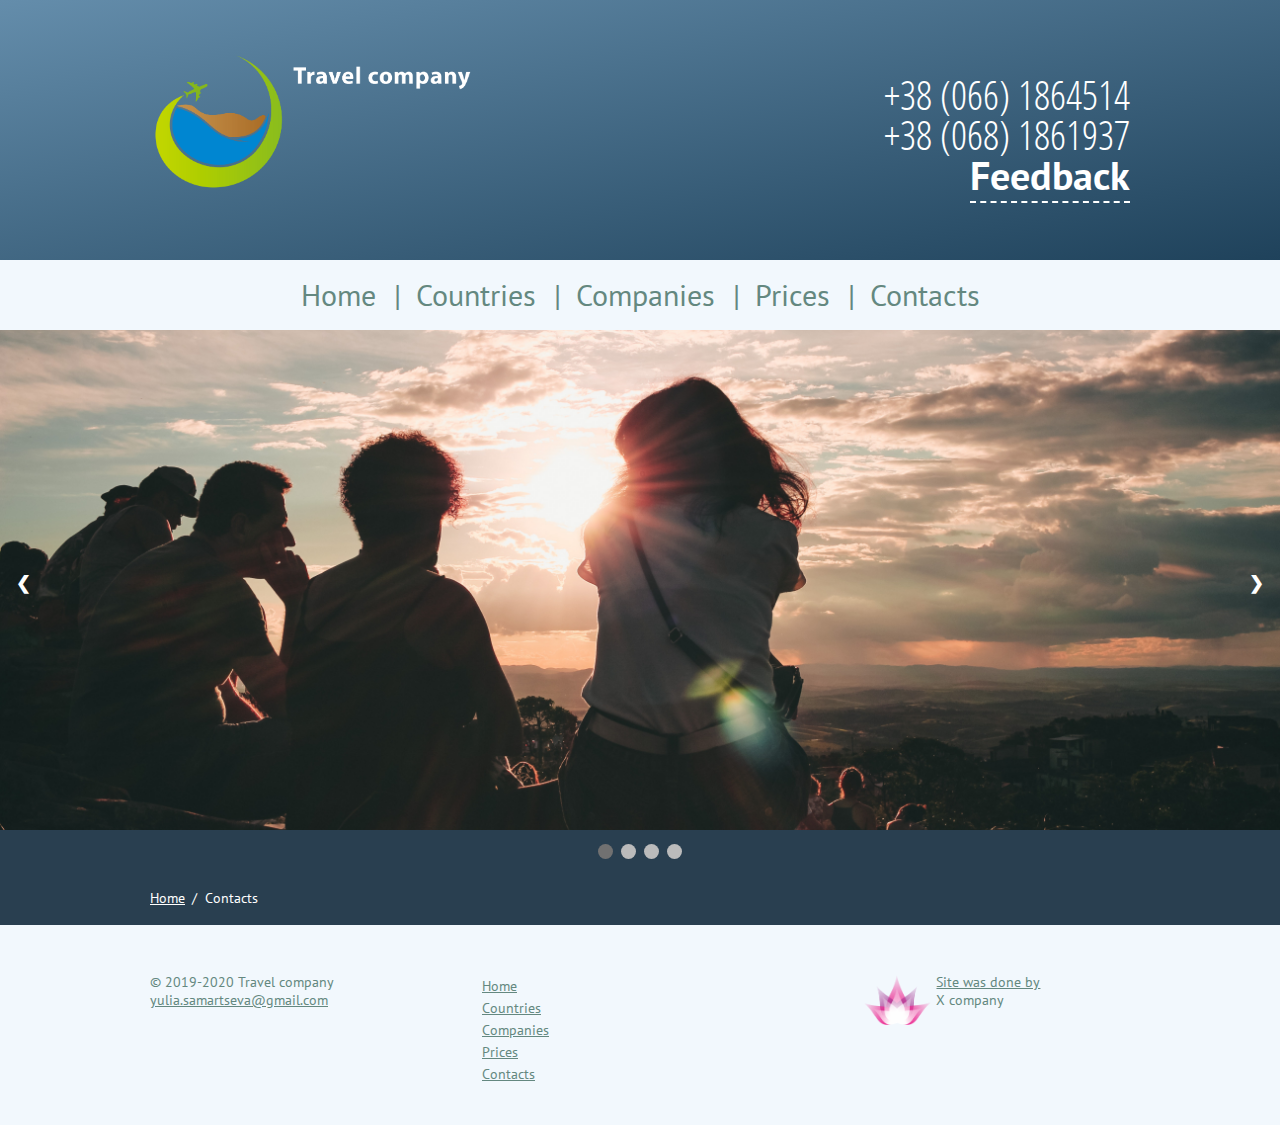
==== contacts.html @ ab06f2ba "make clearfix to be in one file, add two pages" ====
<!DOCTYPE html>
<html lang="en">

<head>
	<meta charset="utf-8">
	<title>Travel company</title>
	<link rel="stylesheet" href="assets/stylesheets/clearfix.css">
	<link rel="stylesheet" href="assets/stylesheets/styles.css">
	<link href="https://fonts.googleapis.com/css?family=PT+Sans&display=swap" rel="stylesheet"> 
</head>
<body>
	<!-- Header -->

	<header class="group">

		<div class="container">

			<div class="company-logo">
				<img src="assets/images/logo.png" alt="Travel company logo" class="company-logo">
	    	</div>

	    	<div class="tagline">
		    	<h3 class="number">+38 (066) 1864514<br>+38 (068) 1861937</h3>
		    	<h3>
		    		<a class="contact" onclick="openForm()">Feedback</a>
		    	</h3>
	    	</div>

    	</div>

	</header>

	<!-- Navigation -->	

	<nav class="nav nav-main">
        <ul>
          <li class="nav-main-item"><a href="index.html">Home</a></li><!--
          --><li class="nav-main-item"><a href="index.html">Countries</a></li><!--
          --><li class="nav-main-item"><a href="index.html">Companies</a></li><!--
          --><li class="nav-main-item"><a href="index.html">Prices</a></li><!--
          --><li><a href="index.html">Contacts</a></li>
        </ul>
    </nav>

	<!-- Slideshow container -->

	<div class="slideshow-container">

	  <!-- Full-width images with number and caption text -->

	  <div class="mySlides fade">
	    <img src="assets/images/slider/people.jpg">
	  </div>

	  <div class="mySlides fade">
	    <img src="assets/images/slider/plane.jpg">
	  </div>

	  <div class="mySlides fade">
	    <img src="assets/images/slider/relax.jpg">
	  </div>

	  <div class="mySlides fade">
	    <img src="assets/images/slider/water.jpg">
	  </div>

	  <!-- Next and previous buttons -->
	  <a class="prev" onclick="plusSlides(-1)">&#10094;</a>
	  <a class="next" onclick="plusSlides(1)">&#10095;</a>
	  
	</div>
	<br>

	<!-- The dots/circles -->
	<div style="text-align:center">
	  <span class="dot" onclick="currentSlide(1)"></span> 
	  <span class="dot" onclick="currentSlide(2)"></span> 
	  <span class="dot" onclick="currentSlide(3)"></span> 
	  <span class="dot" onclick="currentSlide(4)"></span> 
	</div>

	<script type="text/javascript" src="js/script.js"></script>

    <div class="container-body">

    <div class="container">

	<nav class="nav">
        <ul>
          <li class="nav-item"><a href="index.html">Home</a></li><!--
          --><li><a href="index.html">Contacts</a></li>
        </ul>
    </nav>

	</div>

		<div id="form-popup">
			<div class="feedback-form" id="feedback">

				<form action="index.html" class="form-container fade">
					<h2>Feedback form</h2>
					
					<p><label for="name">Name</label>
					<input type="text" placeholder="Enter name" id="name" required></p>

					<p><label for="phone">Phone</label>
					<input type="tel" placeholder="Enter phone" id="phone" required></p>

					<p><label for="email">Email</label>
					<input type="email" placeholder="Enter email" id="email" required></p>

					<p class="formfield"><label for="feedback-text">Your feedback</label>
		            	<textarea id="feedback-text" rows="5"></textarea>
		          	</p>
					<button type="submit" class="send-form">Send</button>
				</form>
			</div>
		</div>

	<!-- Footer -->

	<footer>

		<div class="container grid-1-3">

			<div>
				<small>&copy; 2019-2020 Travel company</small>
				<p><a href = "mailto: yulia.samartseva@gmail.com">yulia.samartseva@gmail.com</a></p>
			</div><!--

        	Menu

        --><div>

				<ul class="footer-menu">
					<li><a href="index.html">Home</a></li>
					<li><a href="index.html">Countries</a></li>
					<li><a href="index.html">Companies</a></li>
					<li><a href="index.html">Prices</a></li>
					<li><a href="index.html">Contacts</a></li>
		        </ul>

		    </div><!--

        	Site done by X company

        --><div>

        		<img src="assets/images/logo2.png" alt="Done by X company" class="done-logo">
		        <a href="index.html">Site was done by</a>
		        <p>X company</p>

	    	</div>

		</div>

	</footer>

	</div>

</body>
</html>
---- assets/stylesheets/clearfix.css ----
/*
  ========================================
  Clearfix
  ========================================
*/

/* http://meyerweb.com/eric/tools/css/reset/
   v2.0 | 20110126
   License: none (public domain)
*/

html, body, div, span, applet, object, iframe,
h1, h2, h3, h4, h5, h6, p, blockquote, pre,
a, abbr, acronym, address, big, cite, code,
del, dfn, em, img, ins, kbd, q, s, samp,
small, strike, strong, sub, sup, tt, var,
b, u, i, center,
dl, dt, dd, ol, ul, li,
fieldset, form, label, legend,
table, caption, tbody, tfoot, thead, tr, th, td,
article, aside, canvas, details, embed,
figure, figcaption, footer, header, hgroup,
menu, nav, output, ruby, section, summary,
time, mark, audio, video {
  margin: 0;
  padding: 0;
  border: 0;
  font-size: 100%;
  font: inherit;
  vertical-align: baseline;
}
/* HTML5 display-role reset for older browsers */
article, aside, details, figcaption, figure,
footer, header, hgroup, menu, nav, section {
  display: block;
}
body {
  line-height: 1;
}
ol, ul {
  list-style: none;
}
blockquote, q {
  quotes: none;
}
blockquote:before, blockquote:after,
q:before, q:after {
  content: '';
  content: none;
}
table {
  border-collapse: collapse;
  border-spacing: 0;
}

.group:before,
.group:after {
  content: "";
  display: table;
}
.group:after {
  clear: both;
}
.group {
  clear: both;
  *zoom: 1;
}
---- assets/stylesheets/styles.css ----
/*
  ========================================
  Custom styles
  ========================================
*/

body {
	font-family: "PT Sans", sans-serif;
	font-size: 14px;
	background: #293f50;
	color: white;
	height: 100%
}
.container {
	padding: 10px;
	padding-top: 20px;
	width: 1000px;
	margin: 0 auto;
}
.container-body {
	min-width: 1000px;
	margin: auto;
}
.current-item {
	text-decoration: underline;
}
.current-bold {
	font-weight: 800;
}
p {
	line-height: 22px;
}
* {
	box-sizing:border-box;
}

/*
  ========================================
  Primary header
  ========================================
*/

header {
	font-size: 30px;
	background: #293f50;
	background: -webkit-linear-gradient(to right bottom, #648DAB, #1F425B);
	background:    -moz-linear-gradient(to right bottom, #648DAB, #1F425B);
	background:         linear-gradient(to right bottom, #648DAB, #1F425B);
}
.company-logo {
	float: left;
	padding: 15px 0 22px 0;
	height: 180px;
}
.tagline {
	margin: 55px 0 55px 0;
  	text-align: right;
  	font-size:40px;
}
.number {
	font-family: "open_sans_condensedlight", sans-serif;
}

/*
  ========================================
  Primary footer
  ========================================
*/

footer {
	background: #F2F8FD;
	position: relative;
	height: 200px;
	color:#648880;
	padding-top: 30px;
}
footer a {
	color: #648880;
	text-decoration: underline;
}
.done-logo {
	float: left;
	height: 50px;
	margin-right: 5px;
	margin-left: 50px;
}
/*
  ========================================
  Links
  ========================================
*/

a{
	color: white;
	text-decoration: none;
}
a:hover {
	color: #a9b2b9;
}
.contact {
	color: white;
	border-bottom: 2px dashed white;
	font-weight: 700;
	cursor: pointer;
}

/*
  ========================================
  Navigation
  ========================================
*/

.nav {
	padding-bottom: 10px;
	padding-top: 10px;
	min-width: 980px;
}
.nav-main {
	text-align: center;
	background: #F2F8FD;
	font-size: 30px;
	padding: 20px;
}
.nav-main a {
	color:#648880;
	margin-right: 10px;
	margin-left: 10px;
}
.nav-main a {
	color:#648880;	
}
.nav-main-item::after {
	position: absolute;
	margin-left: 8px;
	color:#648880;
	content: "|";
	text-decoration: none;
}
.nav-main-item li:last-child {
	content:none;
}
.nav-main a:hover {
	text-decoration: underline;
}
.nav li {
	display: inline-block;
	margin-right: 10px;
	margin-left: 10px;
	vertical-align: top;
}
.nav li:first-child {
	margin-left: 0;
}
.nav li:last-child {
	margin-right: 0;
}
.nav-item {
	text-decoration: underline;
}
.nav-item::after {
	position: absolute;
	margin-left: 7px;
	content: "/";
	text-decoration: none;
}
.bullet-list {
	list-style-type: disc;
}
.bullet-list li {
	margin-left:15px;
}
.main-menu {
	font-size:18px;
}
.menu {
	line-height: 22px;
}
.footer-menu a {
	text-decoration: underline;
	color: #648880;
	line-height: 22px;
}

/*
  ========================================
  Slider
  ========================================
*/

/* Slideshow container */
.slideshow-container {
	width:100%;
	min-width: 1000px;
	height: 500px;
	position: relative;
	margin: auto;
}
.slideshow-container img {
	display: block;
	margin:auto;
	width:100%;
	height: 500px;
	object-fit: cover;
}

/* Hide the images by default */
.mySlides {
	display: none;
}

/* Next & previous buttons */
.prev, .next {
	cursor: pointer;
	position: absolute;
	top: 50%;
	width: auto;
	margin-top: -22px;
	padding: 16px;
	color: white;
	font-weight: bold;
	font-size: 18px;
	transition: 0.6s ease;
	border-radius: 0 3px 3px 0;
	user-select: none;
}

/* Position the "next button" to the right */
.next {
	right: 0;
	border-radius: 3px 0 0 3px;
}

/* On hover, add a black background color with a little bit see-through */
.prev:hover, .next:hover {
	background-color: rgba(0,0,0,0.8);
}

/* The dots/bullets/indicators */
.dot {
	cursor: pointer;
	height: 15px;
	width: 15px;
	margin: 0 2px;
	background-color: #bbb;
	border-radius: 50%;
	display: inline-block;
	transition: background-color 0.6s ease;
}

.active, .dot:hover {
	background-color: #717171;
}

/* Fading animation */
.fade {
	-webkit-animation-name: fade;
	-webkit-animation-duration: 2s;
	animation-name: fade;
	animation-duration: 3s;
}

@-webkit-keyframes fade {
	from {opacity: .4} 
	to {opacity: 1}
}

@keyframes fade {
	from {opacity: .5} 
	to {opacity: 1}
}

/*
  ========================================
  Price list
  ========================================
*/

.price-list figure {
	margin-top: 50px;
}
.price-list img {
	height: 100px;
}
.price-list figcaption {
	margin-top: 5px;
	font-size: 18px;
	font-weight: bold;
}

/*
  ========================================
  Blocks
  ========================================
*/

.left-block {
	width: 20%;
}
.center-block {
	width: 80%;
	margin: 0 auto;
}
.left-block,
.center-block {
  display: inline-block;
  vertical-align: top;
  margin-top: 20px;
}

/*
  ========================================
  About company
  ========================================
*/

.about-company {
	border-top: 1px solid white;
	margin-top: 40px;
	margin-bottom: 100px;
}
.about-company p {
	margin-top: 20px;
}

/*
  ========================================
  Grid
  ========================================
*/

.grid-1-2 {
    display: grid;
    grid-template-columns: 1fr 1fr;
    grid-gap: 1rem;
}
.grid-1-3 {
    display: grid;
    grid-template-columns: 1fr 1fr 1fr;
    grid-gap: 1rem;
}

/*
  ========================================
  Form
  ========================================
*/

#form-popup {
	display: none; 
	position: fixed; 
	z-index: 1; 
	padding-top: 100px; 
	left: 0;
	top: 0;
	width: 100%; 
	height: 100%; 
	overflow: auto; 
	background-color: #F2F8FD; 
	background-color: rgba(0,0,0,0.4); 
}
.feedback-form {
	z-index: 9;
	max-width: 300px;
	margin: 0 auto;
}
.form-container {
	max-width: 300px;
	padding: 20px;
	background-color: #F2F8FD;
	color:#293f50;
	text-align: center;
}
.form-container h2 {
	font-size:18px;
	font-weight: bold;
	margin-bottom: 20px;
}
.form-container textarea {
	resize: none;
}
.form-container input[type=text],
.form-container input[type=tel],
.form-container input[type=email],
.form-container textarea {
	width: 100%;
	padding: 10px;
	margin: 5px 0 22px 0;
	border: none;
	background: #eee;
}
.form-container input[type=text]:focus,
.form-container input[type=tel]:focus, 
.form-container input[type=email]:focus,
.form-container textarea:focus {
	background-color: #ddd;
	outline: none;
}
.form-container input:invalid {
	border: 1px solid #EE3D48;
}
.form-container input:valid {
	border: 1px solid #B5FBDD;
}
.send-form {
	background: #D7E1E9;
	color: #293f50;
	width: 100px;
	border-radius: 4px;
	padding: 12px 20px;
	border: none;
	cursor: pointer;
	margin-bottom:10px;
	opacity: 0.8;
}
.send-form:hover {
	background: #BEF761;
}

/*
  ========================================
  Products
  ========================================
*/

.product-item {
	background: #F2F8FD;
	height:400px;
	border-radius: 8px;
	text-align: center;
	color: #293f50;
	font-weight: bold;
}
.product-item figure img {
	margin-top: 20px;
	border-radius: 3px;
	height: 250px;
	width: 200px;
	object-fit: cover;
}
.product-item figcaption {
	margin-top: 5px;
	font-size: 18px;
}
.product-item p {
	position: absolute;
	margin-top: 50px;
	margin-left: 24px;
	font-size: 24px;
}
.add-to-cart {
	position: absolute;
	width: 40px;
	margin-top: 40px;
	margin-left: 60px;
}
.pages {
	text-align: center;
	margin-top: 30px;
	margin-bottom: 50px;
}
.page-item {
	display: inline-block;
	margin-left: 5px;
	margin-right: 5px;
}
.page-item-main {
	display: inline-block;
	margin-left: 7px;
	margin-right: 7px;
	font-weight: bold;
	font-size: 18px;
}

/*
  ========================================
  Fonts
  ========================================
*/

@font-face {
    font-family: "open_sans_condensedlight";
    src: url('../fonts/opensanscondensed-light-webfont.woff2') format('woff2'),
         url('../fonts/opensanscondensed-light-webfont.woff') format('woff');
    font-weight: normal;
    font-style: normal;
}
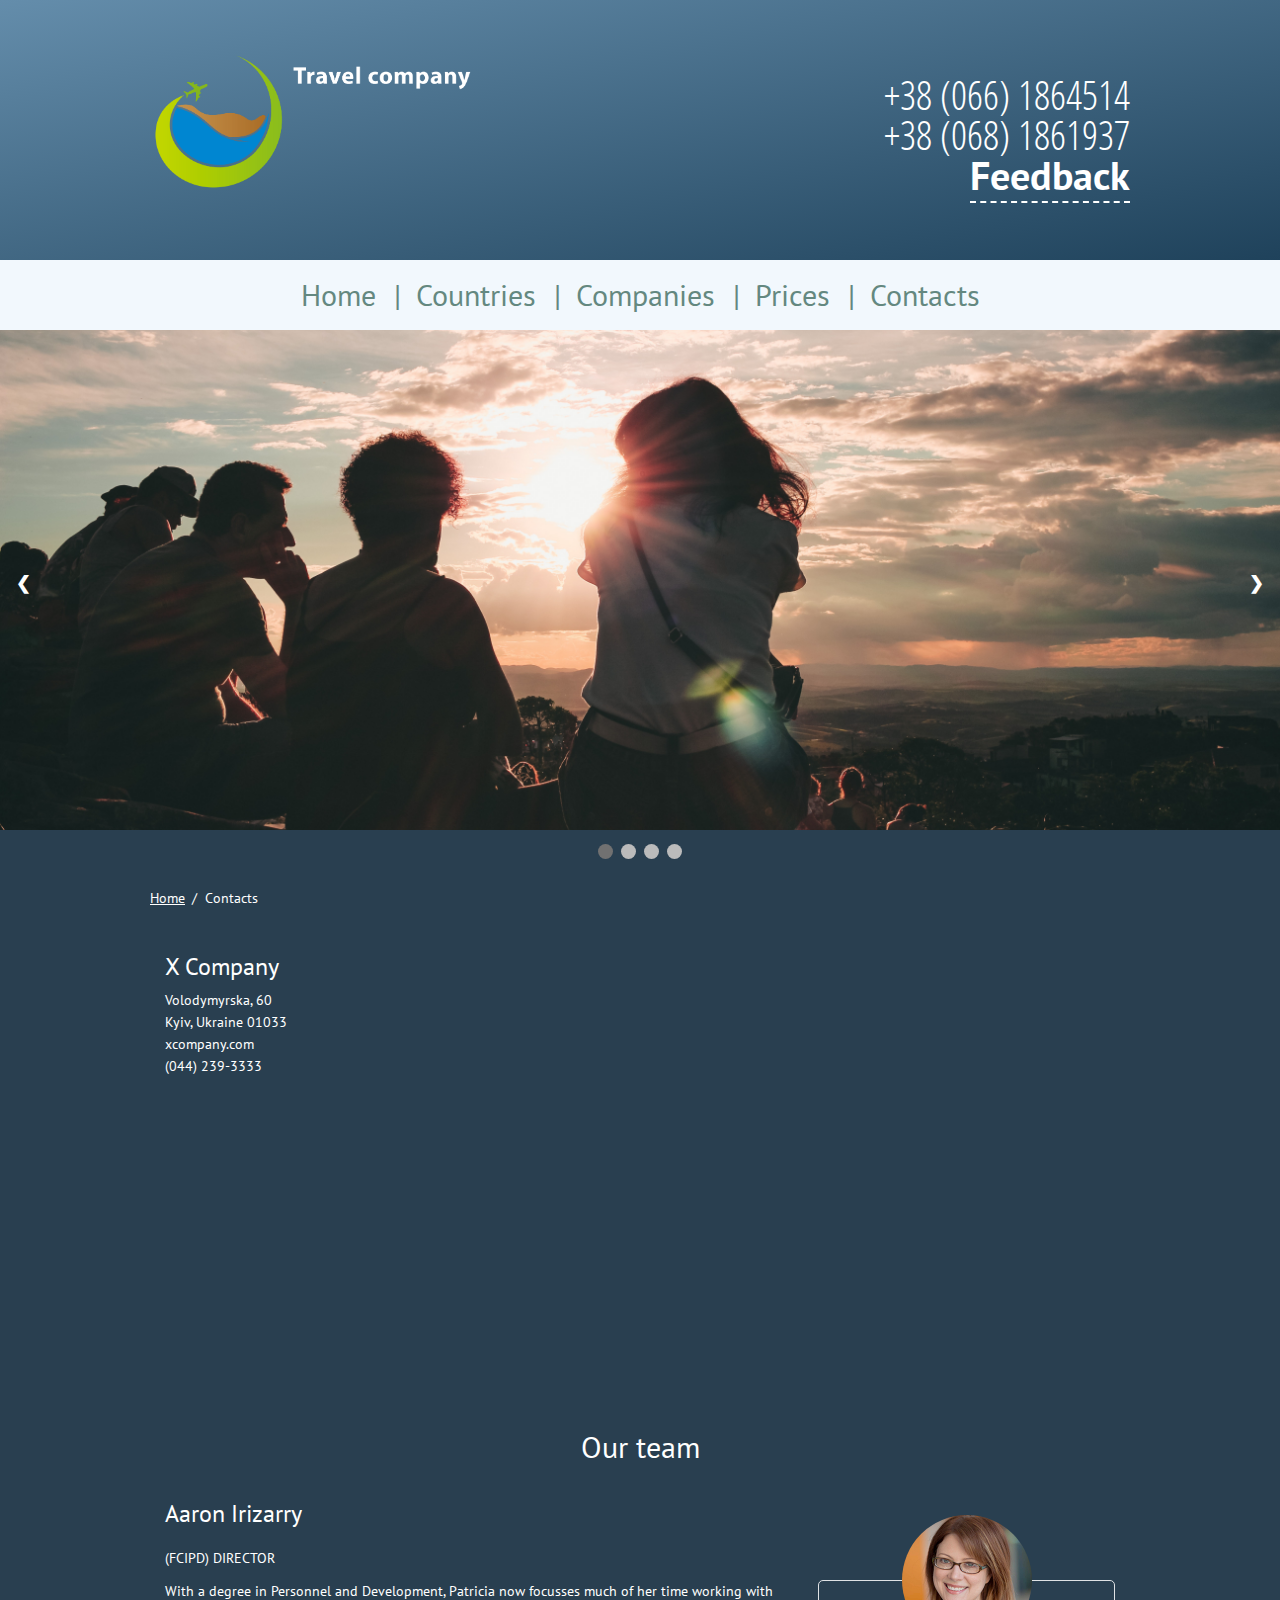
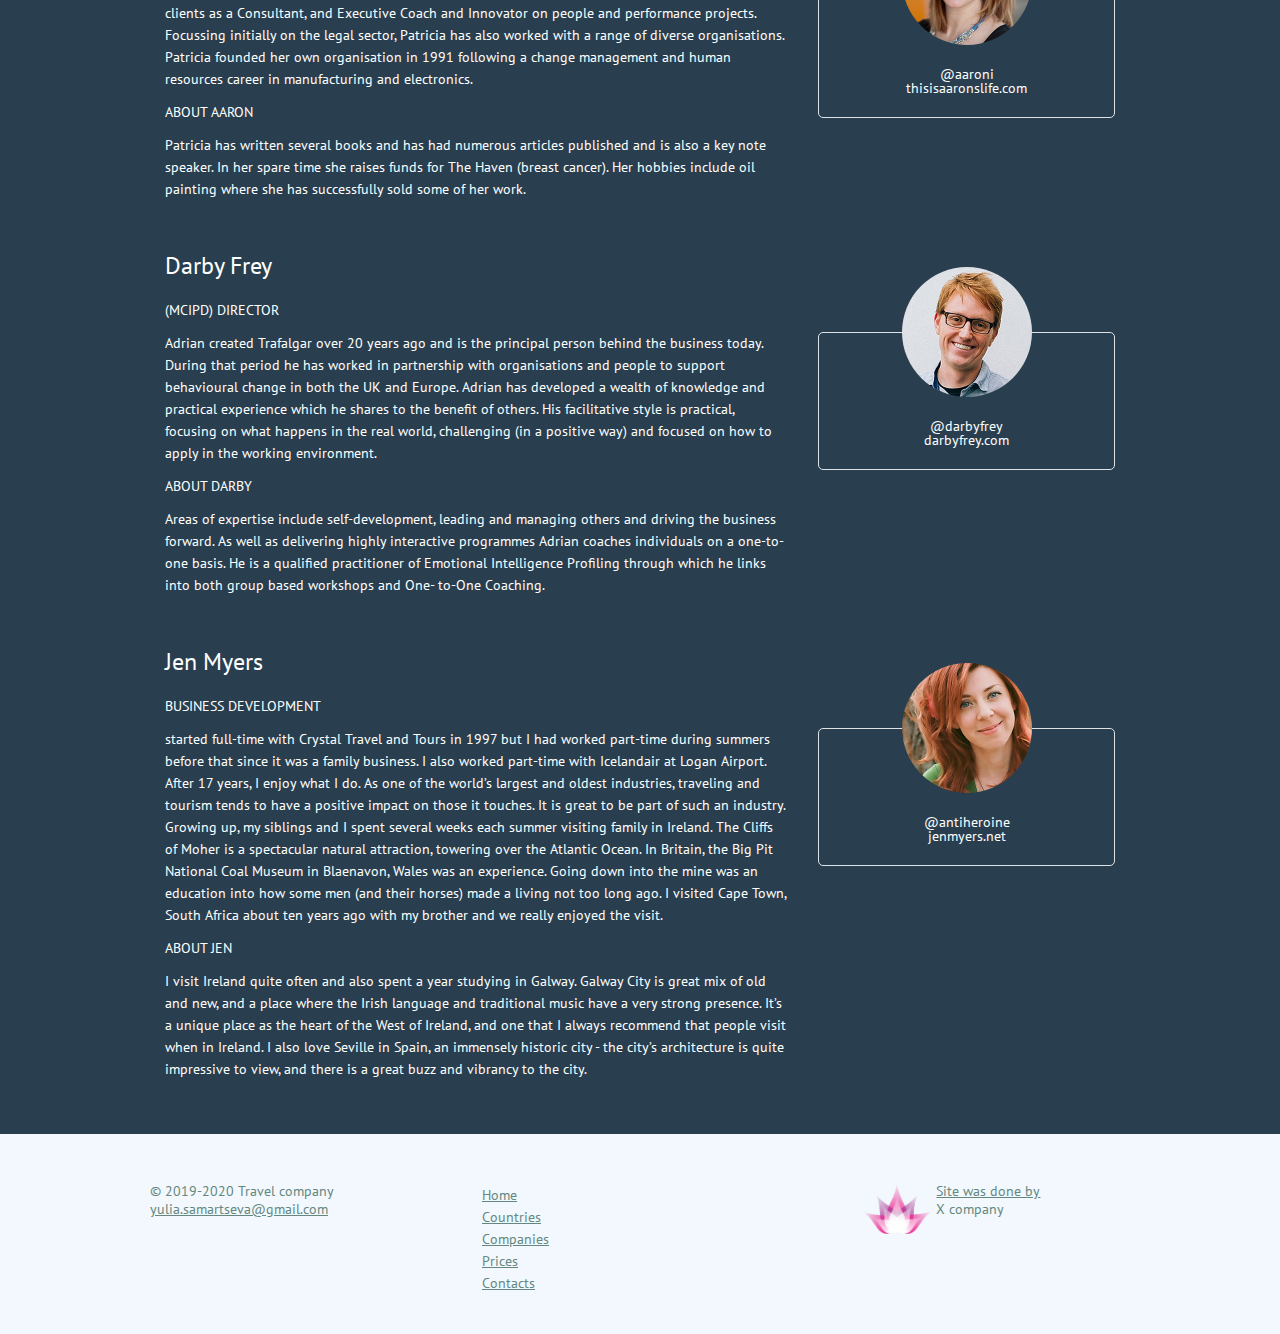
==== commit 8a3fc6d8: "test project" ====
--- a/contacts.html
+++ b/contacts.html
@@ -6,6 +6,7 @@
 	<title>Travel company</title>
 	<link rel="stylesheet" href="assets/stylesheets/clearfix.css">
 	<link rel="stylesheet" href="assets/stylesheets/styles.css">
+	<link rel="stylesheet" href="assets/stylesheets/contacts.css">
 	<link href="https://fonts.googleapis.com/css?family=PT+Sans&display=swap" rel="stylesheet"> 
 </head>
 <body>
@@ -38,7 +39,7 @@
           --><li class="nav-main-item"><a href="index.html">Countries</a></li><!--
           --><li class="nav-main-item"><a href="index.html">Companies</a></li><!--
           --><li class="nav-main-item"><a href="index.html">Prices</a></li><!--
-          --><li><a href="index.html">Contacts</a></li>
+          --><li><a href="contacts.html">Contacts</a></li>
         </ul>
     </nav>
 
@@ -91,6 +92,114 @@
           --><li><a href="index.html">Contacts</a></li>
         </ul>
     </nav>
+
+    <section class="map">
+
+          <div class="col-1-3">
+            <h2>X Company</h2>
+            <p>Volodymyrska, 60 <br> Kyiv, Ukraine 01033</p>
+            <p><a href="contacts.html">xcompany.com</a> <br> (044) 239-3333</p>
+          </div><!--
+
+          --><iframe src="https://www.google.com/maps/embed?pb=!1m18!1m12!1m3!1d2540.947058001338!2d30.50821361573113!3d50.44208677947428!2m3!1f0!2f0!3f0!3m2!1i1024!2i768!4f13.1!3m3!1m2!1s0x40d4cef9c7d6616b%3A0x592e3b185607fc91!2z0JrQuNC10LLRgdC60LjQuSDQvdCw0YbQuNC-0L3QsNC70YzQvdGL0Lkg0YPQvdC40LLQtdGA0YHQuNGC0LXRgiDQuNC8LiDQotCw0YDQsNGB0LAg0KjQtdCy0YfQtdC90LrQsA!5e0!3m2!1sru!2sua!4v1588774283114!5m2!1sru!2sua" width="600" height="450" frameborder="0" style="border:0;" allowfullscreen="" aria-hidden="false" tabindex="0"></iframe>
+
+    </section>
+
+    <h1>Our team</h1>
+
+    <section class="speaker" id="aaron-irizarry">
+
+          <div class="col-2-3">
+
+            <h2>Aaron Irizarry</h2>
+            <h5>(FCIPD) Director</h5>
+
+            <p>With a degree in Personnel and Development, Patricia now focusses much of her time working with clients as a Consultant, and Executive Coach and Innovator on people and performance projects. Focussing initially on the legal sector, Patricia has also worked with a range of diverse organisations.</p>
+
+            <p>Patricia founded her own organisation in 1991 following a change management and human resources career in manufacturing and electronics.</p>
+
+            <h5>About Aaron</h5>
+
+            <p>Patricia has written several books and has had numerous articles published and is also a key note speaker. In her spare time she raises funds for The Haven (breast cancer). Her hobbies include oil painting where she has successfully sold some of her work.</p>
+
+          </div><!--
+
+          --><aside class="col-1-3">
+            <div class="speaker-info">
+
+              <img src="assets/images/contact/carolyn-chandler.jpg" alt="Aaron Irizarry">
+
+              <ul>
+                <li><a href="https://twitter.com/aaroni">@aaroni</a></li>
+                <li><a href="http://www.thisisaaronslife.com/">thisisaaronslife.com</a></li>
+              </ul>
+
+            </div>
+          </aside>
+
+    </section>
+        <section class="speaker" id="aaron-irizarry">
+
+          <div class="col-2-3">
+
+            <h2>Darby Frey</h2>
+            <h5>(MCIPD) Director</h5>
+
+            <p>Adrian created Trafalgar over 20 years ago and is the principal person behind the business today.</p>
+
+            <p>During that period he has worked in partnership with organisations and people to support behavioural change in both the UK and Europe. Adrian has developed a wealth of knowledge and practical experience which he shares to the benefit of others. His facilitative style is practical, focusing on what happens in the real world, challenging (in a positive way) and focused on how to apply in the working environment.</p>
+
+            <h5>About Darby</h5>
+
+            <p>Areas of expertise include self-development, leading and managing others and driving the business forward. As well as delivering highly interactive programmes Adrian coaches individuals on a one-to-one basis. He is a qualified practitioner of Emotional Intelligence Profiling through which he links into both group based workshops and One- to-One Coaching.</p>
+
+          </div><!--
+
+          --><aside class="col-1-3">
+            <div class="speaker-info">
+
+              <img src="assets/images/contact/darby-frey.jpg" alt="Darby Frey">
+
+              <ul>
+                <li><a href="https://twitter.com/darbyfrey">@darbyfrey</a></li>
+                <li><a href="http://darbyfrey.com/">darbyfrey.com</a></li>
+              </ul>
+
+            </div>
+          </aside>
+
+    </section>
+        <section class="speaker" id="aaron-irizarry">
+
+          <div class="col-2-3">
+
+            <h2>Jen Myers</h2>
+            <h5>Business Development</h5>
+
+            <p> started full-time with Crystal Travel and Tours in 1997 but I had worked part-time during summers before that since it was a family business. I also worked part-time with Icelandair at Logan Airport. After 17 years, I enjoy what I do. As one of the world’s largest and oldest industries, traveling and tourism tends to have a positive impact on those it touches. It is great to be part of such an industry. </p>
+
+            <p>Growing up, my siblings and I spent several weeks each summer visiting family in Ireland. The Cliffs of Moher is a spectacular natural attraction, towering over the Atlantic Ocean. In Britain, the Big Pit National Coal Museum in Blaenavon, Wales was an experience. Going down into the mine was an education into how some men (and their horses) made a living not too long ago. I visited Cape Town, South Africa about ten years ago with my brother and we really enjoyed the visit.</p>
+
+            <h5>About Jen</h5>
+
+            <p>I visit Ireland quite often and also spent a year studying in Galway. Galway City is great mix of old and new, and a place where the Irish language and traditional music have a very strong presence. It’s a unique place as the heart of the West of Ireland, and one that I always recommend that people visit when in Ireland. I also love Seville in Spain, an immensely historic city - the city’s architecture is quite impressive to view, and there is a great buzz and vibrancy to the city.</p>
+
+          </div><!--
+
+          --><aside class="col-1-3">
+            <div class="speaker-info">
+
+              <img src="assets/images/contact/jen-myers.jpg" alt="Jen Myers">
+
+               <ul>
+                <li><a href="https://twitter.com/antiheroine">@antiheroine</a></li>
+                <li><a href="http://jenmyers.net/">jenmyers.net</a></li>
+              </ul>
+
+            </div>
+          </aside>
+
+    </section>
 
 	</div>
 
@@ -137,7 +246,7 @@
 					<li><a href="index.html">Countries</a></li>
 					<li><a href="index.html">Companies</a></li>
 					<li><a href="index.html">Prices</a></li>
-					<li><a href="index.html">Contacts</a></li>
+					<li><a href="contacts.html">Contacts</a></li>
 		        </ul>
 
 		    </div><!--
--- a/assets/stylesheets/styles.css
+++ b/assets/stylesheets/styles.css
@@ -31,7 +31,8 @@
 	line-height: 22px;
 }
 * {
-	box-sizing:border-box;
+	-webkit-box-sizing:border-box;
+	        box-sizing:border-box;
 }
 
 /*
@@ -43,8 +44,8 @@
 header {
 	font-size: 30px;
 	background: #293f50;
-	background: -webkit-linear-gradient(to right bottom, #648DAB, #1F425B);
-	background:    -moz-linear-gradient(to right bottom, #648DAB, #1F425B);
+	background:         -webkit-gradient(linear, left top, right bottom, from(#648DAB), to(#1F425B));
+	background:         -o-linear-gradient(left top, #648DAB, #1F425B);
 	background:         linear-gradient(to right bottom, #648DAB, #1F425B);
 }
 .company-logo {
@@ -90,7 +91,7 @@
   ========================================
 */
 
-a{
+a {
 	color: white;
 	text-decoration: none;
 }
@@ -200,7 +201,8 @@
 	margin:auto;
 	width:100%;
 	height: 500px;
-	object-fit: cover;
+	-o-object-fit: cover;
+	   object-fit: cover;
 }
 
 /* Hide the images by default */
@@ -219,9 +221,14 @@
 	color: white;
 	font-weight: bold;
 	font-size: 18px;
+	-webkit-transition: 0.6s ease;
+	-o-transition: 0.6s ease;
 	transition: 0.6s ease;
 	border-radius: 0 3px 3px 0;
-	user-select: none;
+	-webkit-user-select: none;
+	   -moz-user-select: none;
+	    -ms-user-select: none;
+	        user-select: none;
 }
 
 /* Position the "next button" to the right */
@@ -244,6 +251,8 @@
 	background-color: #bbb;
 	border-radius: 50%;
 	display: inline-block;
+	-webkit-transition: background-color 0.6s ease;
+	-o-transition: background-color 0.6s ease;
 	transition: background-color 0.6s ease;
 }
 
@@ -256,7 +265,8 @@
 	-webkit-animation-name: fade;
 	-webkit-animation-duration: 2s;
 	animation-name: fade;
-	animation-duration: 3s;
+	-webkit-animation-duration: 3s;
+	        animation-duration: 3s;
 }
 
 @-webkit-keyframes fade {
@@ -329,12 +339,16 @@
 */
 
 .grid-1-2 {
+    display: -ms-grid;
     display: grid;
+    -ms-grid-columns: 1fr 1rem 1fr;
     grid-template-columns: 1fr 1fr;
     grid-gap: 1rem;
 }
 .grid-1-3 {
+    display: -ms-grid;
     display: grid;
+    -ms-grid-columns: 1fr 1rem 1fr 1rem 1fr;
     grid-template-columns: 1fr 1fr 1fr;
     grid-gap: 1rem;
 }
@@ -435,7 +449,8 @@
 	border-radius: 3px;
 	height: 250px;
 	width: 200px;
-	object-fit: cover;
+	-o-object-fit: cover;
+	   object-fit: cover;
 }
 .product-item figcaption {
 	margin-top: 5px;
@@ -484,4 +499,3 @@
     font-weight: normal;
     font-style: normal;
 }
-
--- a/assets/stylesheets/contacts.css
+++ b/assets/stylesheets/contacts.css
@@ -0,0 +1,76 @@
+/*
+  ========================================
+  Grid
+  ========================================
+*/
+
+.grid,
+.col-1-3,
+.col-2-3 {
+  padding-left: 15px;
+  padding-right: 15px;
+}
+.col-1-3,
+.col-2-3  {
+  display: inline-block;
+  vertical-align: top;
+}
+.col-1-3 {
+  width: 33.33%;
+}
+.col-2-3 {
+  width: 66.66%;
+}
+/*
+  ========================================
+  Contact info
+  ========================================
+*/
+
+.speaker {
+  margin-bottom: 44px;
+}
+.speaker-info {
+  border: 1px solid #dfe2e5;
+  border-radius: 5px;
+  margin-top: 88px;
+  padding-bottom: 22px;
+  text-align: center;
+}
+.speaker-info img {
+  border-radius: 50%;
+  height: 130px;
+  margin: -66px 0 22px 0;
+  vertical-align: top;
+}
+.venue-map {
+  height: 264px;
+}
+section {
+	margin-top: 30px;
+}
+
+/*
+  ========================================
+  Typography
+  ========================================
+*/
+
+h1 {
+	text-align: center;
+	font-size: 30px;
+	margin-top: 35px;
+}
+
+h2 {
+	font-size: 24px;
+	line-height: 44px;
+}
+
+h5 {
+	font-size: 14px;
+	font-weight: 400;
+	text-transform: uppercase;
+	margin-top: 15px;
+	margin-bottom: 15px;
+}